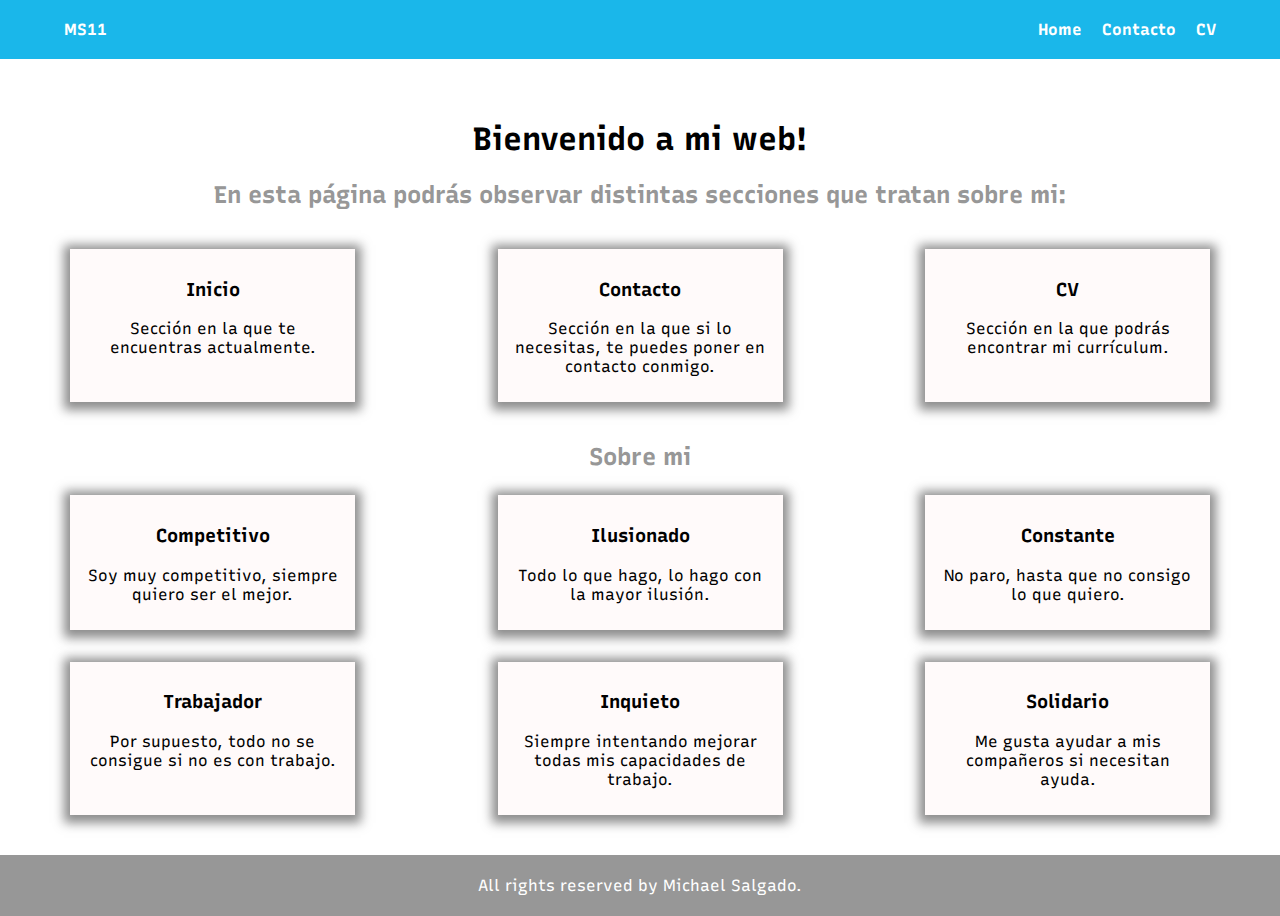
==== index.html @ bba80208 "Commit inicial" ====
<!DOCTYPE html>
<html lang="es">

<head>
    <meta charset="UTF-8">
    <meta name="viewport" content="width=device-width, initial-scale=1.0">
    <link rel="stylesheet" href="favicon.ico">
    <link rel="stylesheet" href="css/styles.css">
    <link rel="preconnect" href="https://fonts.gstatic.com">
    <link href="https://fonts.googleapis.com/css2?family=Recursive:wght@300;500;600&display=swap" rel="stylesheet">
    <title>Curriculum Michael Salgado</title>
</head>

<body>
    <header class="header">
        <nav>
            <section class="link-principal">
                <a class="text-white font-weight-bold" href="index.html">MS11</a>
            </section>
            <section class="links">
                <ul>
                    <li><a class="text-white font-weight-bold" href="index.html">Home</a></li>
                    <li><a class="text-white font-weight-bold" href="contacto.html">Contacto</a></li>
                    <li><a class="text-white font-weight-bold" href="cv.html">CV</a></li>
                </ul>
            </section>
        </nav>
    </header>
    <main class="main-content">
        <section class="container mb-5">
            <h1 class="text-center">Bienvenido a mi web!</h1>
            <h2 class="text-center text-gray">En esta página podrás observar distintas secciones que tratan sobre mi:</h2>
        </section>
        <section class="container mb-5">
            <div class="row justify-content-between">
                <div class="col-3 text-center card shadow-card mb-5">
                    <h3>Inicio</h3>
                    <p>Sección en la que te encuentras actualmente.</p>
                </div>
                <div class="col-3 text-center card shadow-card mb-5">
                    <h3>Contacto</h3>
                    <p>Sección en la que si lo necesitas, te puedes poner en contacto conmigo.</p>
                </div>
                <div class="col-3 text-center card shadow-card">
                    <h3>CV</h3>
                    <p>Sección en la que podrás encontrar mi currículum.</p>
                </div>
            </div>
        </section>
        <section class="container">
            <h2 class="text-center text-gray mb-3">Sobre mi</h2>
            <div class="row justify-content-between mb-4">
                <div class="col-3 text-center card shadow-card mb-5">
                    <h3>Competitivo</h3>
                    <p>Soy muy competitivo, siempre quiero ser el mejor.</p>
                </div>
                <div class="col-3 text-center card shadow-card mb-5">
                    <h3>Ilusionado</h3>
                    <p>Todo lo que hago, lo hago con la mayor ilusión.</p>
                </div>
                <div class="col-3 text-center card shadow-card">
                    <h3>Constante</h3>
                    <p>No paro, hasta que no consigo lo que quiero.</p>
                </div>
            </div>
            <div class="row justify-content-between">
                <div class="col-3 text-center card shadow-card mb-5">
                    <h3>Trabajador</h3>
                    <p>Por supuesto, todo no se consigue si no es con trabajo.</p>
                </div>
                <div class="col-3 text-center card shadow-card mb-5">
                    <h3>Inquieto</h3>
                    <p>Siempre intentando mejorar todas mis capacidades de trabajo.</p>
                </div>
                <div class="col-3 text-center card shadow-card">
                    <h3>Solidario</h3>
                    <p>Me gusta ayudar a mis compañeros si necesitan ayuda.</p>
                </div>
            </div>
        </section>
    </main>
    <footer class="footer">
        <section class="container">
            <p class="text-center text-white">All rights reserved by Michael Salgado.</p>
        </section>
    </footer>
</body>

</html>
---- css/styles.css ----
* {
            box-sizing: border-box;
        }

         :root {
            --color-principal: #1ab7ea;
            --color-secundario: #fff;
            --gray-page: rgb(151, 151, 151);
            --dark-page: #232323;
        }

        body {
            height: 100vh;
            margin: 0;
            padding: 0;
            outline: 0;
            font-family: 'Recursive', -apple-system, BlinkMacSystemFont, "Segoe UI", Roboto, Oxygen-Sans, Ubuntu, Cantarell, "Helvetica Neue", sans-serif;
        }

        a {
            text-decoration: none;
        }

        ul li {
            list-style: none;
        }
        /*Header & Nav*/

        .header {
            background-color: var(--color-principal);
            padding: 20px 5%;
            clear: both;
        }

        .header nav .links,
        .header nav .link-principal {
            display: inline-block;
        }

        .header nav .links {
            float: right;
        }

        .header nav .links ul {
            margin: 0;
            padding: 0;
            display: flex;
        }

        .header nav .links ul li {
            padding-left: 20px;
        }
        /*Header & Nav*/
        /*Inicio*/

        .container .img-section {
            width: 100%;
            height: auto;
        }
        /*Inicio*/
        /*Contacto*/

        .form {
            background-color: var(--dark-page);
            border-radius: 10px;
            padding: 20px 30px 20px 30px;
            line-height: 2.3;
        }

        .form .input-control input[type="text"],
        .form .input-control input[type="email"],
        .form .input-control input[type="tel"],
        .form .input-control input[type="date"],
        .form .input-control textarea,
        .form .input-control select {
            width: 100%;
            padding: 10px 5px;
            color: var(--color-secundario);
            background-color: var(--gray-page);
            border-radius: 10px;
            border: none;
        }

        .form .input-control textarea {
            resize: none;
            height: 250px;
        }
        /*Contacto*/
        /*CV*/

        .title-cv,
        .img-cv {
            justify-content: center;
        }

        .img-cv img {
            border-radius: 50%;
        }
        /*CV*/
        /*FOOTER*/

        .footer {
            padding: 5px 5%;
            background-color: var(--gray-page);
        }
        /*FOOTER*/
        /*Helpers*/

        .container {
            width: 100%;
            padding-right: 15px;
            padding-left: 15px;
            margin-right: auto;
            margin-left: auto;
        }

        .text-center {
            text-align: center;
        }

        .main-content {
            padding: 40px 0px;
        }

        .card {
            padding: 10px 20px;
            background-color: snow;
        }

        .shadow-card {
            -webkit-box-shadow: 0px 2px 10px 6px rgba(112, 112, 112, 0.8);
            box-shadow: 0px 2px 10px 6px rgba(112, 112, 112, 0.8);
        }

        .text-white {
            color: var(--color-secundario);
        }

        .text-gray {
            color: var(--gray-page);
        }

        .font-weight-bold {
            font-weight: bold;
        }

        .mt-1 {
            margin-top: 0.5rem;
        }

        .mt-2 {
            margin-top: 1rem;
        }

        .mt-3 {
            margin-top: 1.5rem;
        }

        .mt-4 {
            margin-top: 2rem;
        }

        .mt-5 {
            margin-top: 2.5rem;
        }

        .mb-1 {
            margin-bottom: 0.5rem;
        }

        .mb-2 {
            margin-bottom: 1rem;
        }

        .mb-3 {
            margin-bottom: 1.5rem;
        }

        .mb-4 {
            margin-bottom: 2rem;
        }

        .mb-5 {
            margin-bottom: 2.5rem;
        }

        .row {
            display: flex;
            flex-wrap: wrap;
            margin-right: -15px;
            margin-left: -15px;
        }

        .container .row>.col-3,
        .container .row>.col-4,
        .container .row>.col-6 {
            width: 90%;
            padding-left: 15px;
            padding-right: 15px;
            margin: 0rem auto 2rem auto;
        }

        .justify-content-between {
            justify-content: space-between;
        }

        .justify-content-center {
            justify-content: center;
        }

        .align-items-center {
            align-items: center;
        }

        .d-block {
            display: block;
        }

        .d-flex {
            display: flex;
        }

        .d-none {
            display: none;
        }

        .btn {
            padding: 0.375rem 0.75rem;
            border-radius: 0.25rem;
            border: 1px solid transparent;
            cursor: pointer;
        }

        .table {
            width: 100%;
            text-align: center;
            line-height: 1.5;
        }

        .table th,
        .table td {
            color: var(--dark-page);
        }
        /*Helpers*/
        /*Media queries*/

        @media (min-width:576px) {
            .container {
                max-width: 540px
            }
        }

        @media (min-width:768px) {
            .container {
                max-width: 720px
            }
            .container .row>.col-3 {
                width: 25%;
                padding-left: 15px;
                padding-right: 15px;
                margin: 0;
            }
            .container .row>.col-4 {
                width: 33.33%;
                padding-left: 15px;
                padding-right: 15px;
                margin: 0;
            }
            .container .row>.col-6 {
                width: 50%;
                padding-left: 15px;
                padding-right: 15px;
                margin: 0;
                flex: 0 0 50%;
            }
            .title-cv {
                justify-content: initial;
            }
            .img-cv {
                justify-content: flex-end;
            }
        }

        @media (min-width:992px) {
            .container {
                max-width: 960px
            }
        }

        @media (min-width:1200px) {
            .container {
                max-width: 1140px
            }
        }
        /*Media queries*/
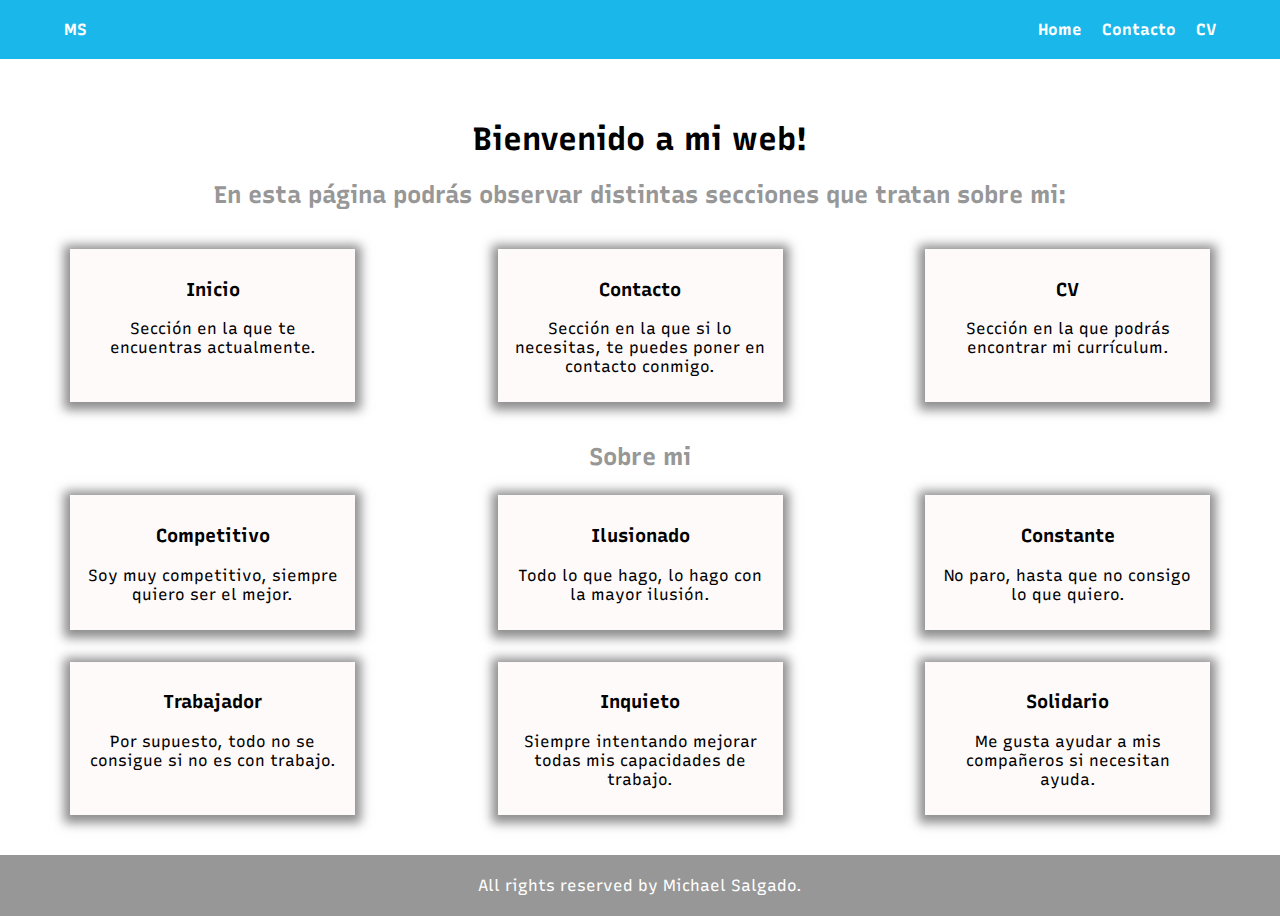
==== commit 5299f460: "Cambio en nombre del link principal de la web" ====
--- a/index.html
+++ b/index.html
@@ -15,7 +15,7 @@
     <header class="header">
         <nav>
             <section class="link-principal">
-                <a class="text-white font-weight-bold" href="index.html">MS11</a>
+                <a class="text-white font-weight-bold" href="index.html">MS</a>
             </section>
             <section class="links">
                 <ul>
@@ -86,4 +86,4 @@
     </footer>
 </body>
 
-</html>
+</html>